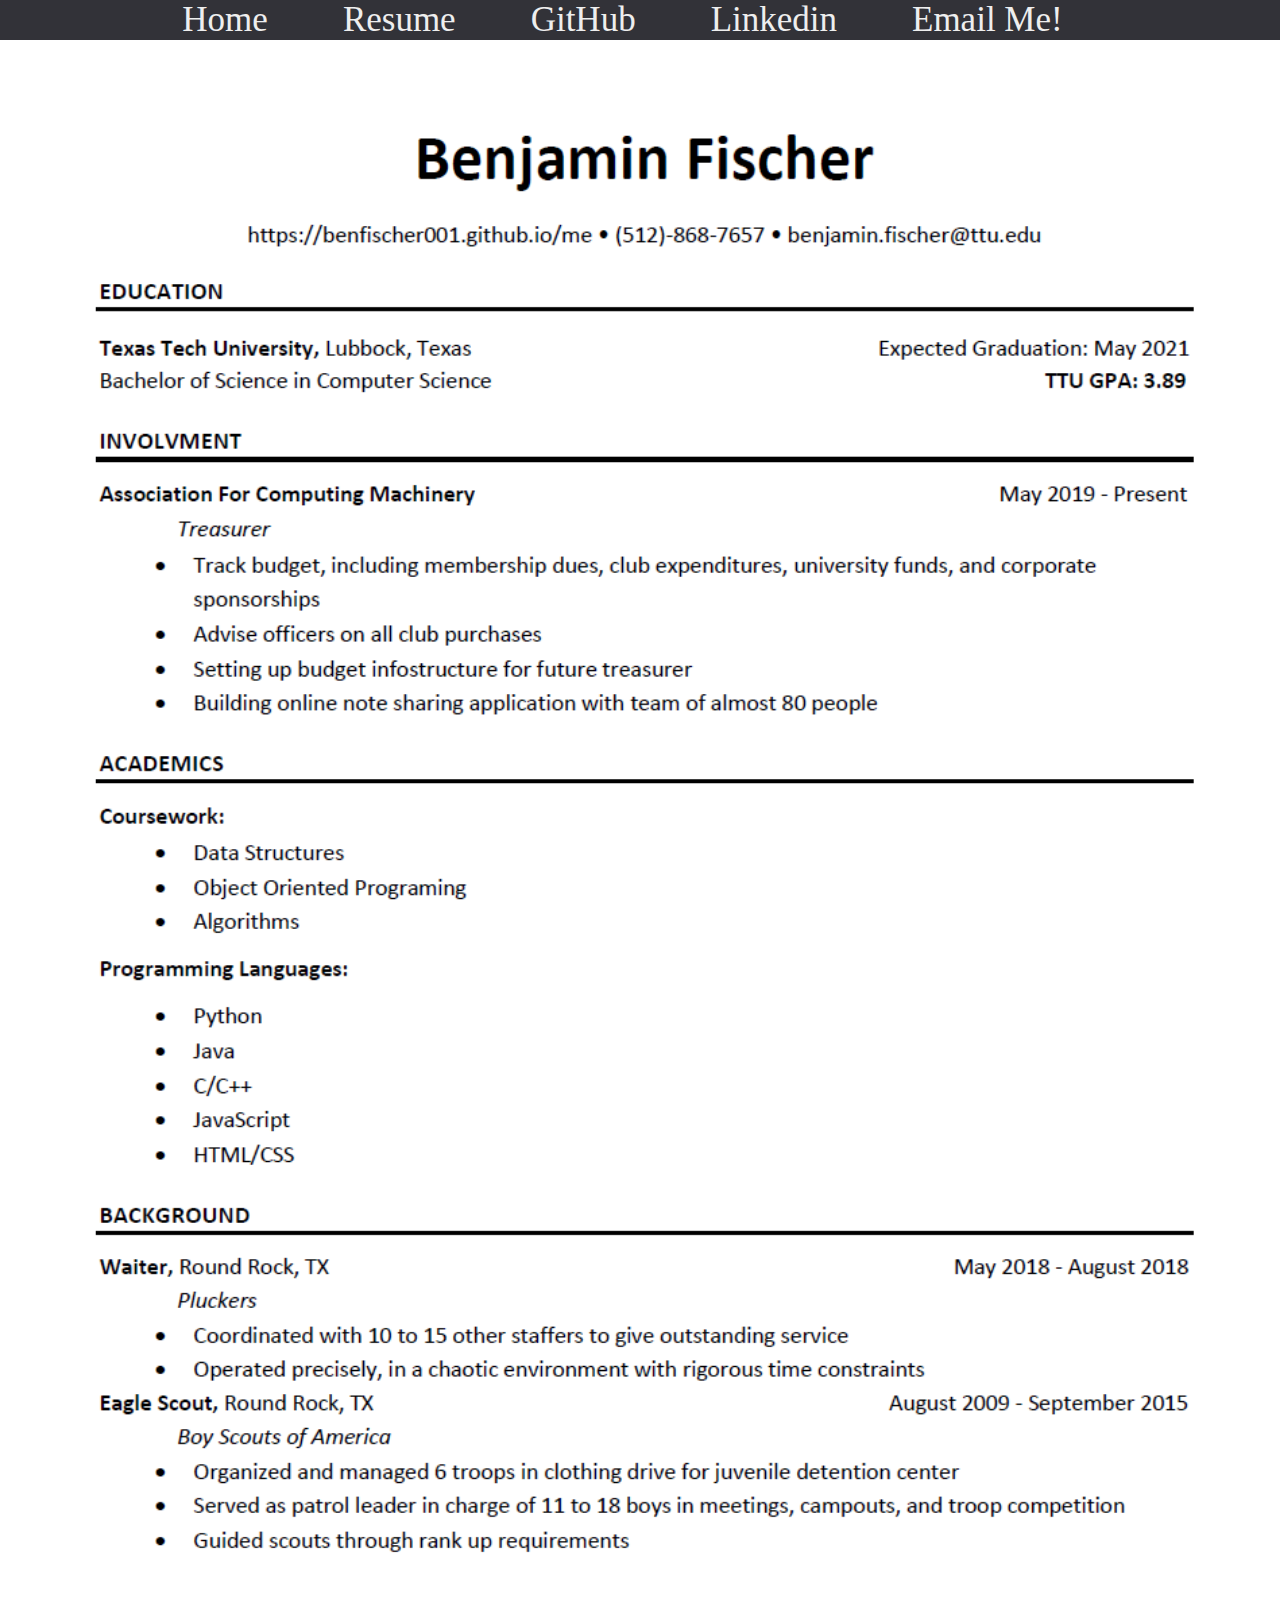
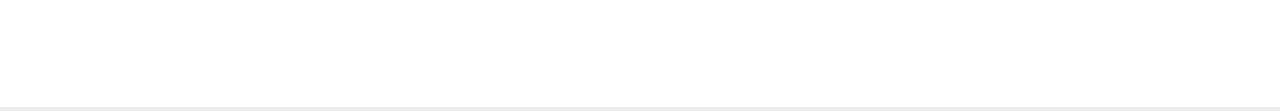
==== index.html @ acb56e37 "updated file name" ====
<!DOCTYPE html>
<html>
<head>
	<title>Website</title>
	<link rel="stylesheet" type="text/css" href="style.css">
</head>
<body>

		<nav id="navbar">
				<ul>
			<span class = "bigScreen">
				<li><a href="https://benfischer001.github.io/me/">Home</a></li>
				<li><a href="https://benfischer001.github.io/resume/">Resume</a></li>
				<li><a href="https://github.com/BenFischer001?tab=projects" target="_blank">GitHub</a></li>
				<li><a href="https://www.linkedin.com/in/benjamin-fischer-b68631183?lipi=urn%3Ali%3Apage%3Ad_flagship3_profile_view_base_contact_details%3B00hoCZrwQUesZU%2FZ8wojzw%3D%3D" target="_blank">Linkedin</a></li>
				<li><a href="mailto:benjamin.fischer@ttu.edu">Email Me!</a></li>
			</span>
			<span class = "smallScreen">
				<li><a href="https://benfischer001.github.io/me/"><img src="home.jpg" class = "smallNav"> </a></li>
				<li><a href="https://benfischer001.github.io/resume/"><img src="resume.png" class = "smallNav"> </a></li>
				<li><a href="https://github.com/BenFischer001?tab=projects" target="_blank"><img src="github.jpg" class = "smallNav"> </a></li>
				<li><a href="https://www.linkedin.com/in/benjamin-fischer-b68631183?lipi=urn%3Ali%3Apage%3Ad_flagship3_profile_view_base_contact_details%3B00hoCZrwQUesZU%2FZ8wojzw%3D%3D" target="_blank"><img src="linkedin.png" class = "smallNav"> </a></li>
				<li><a href="mailto:benjamin.fischer@ttu.edu"><img src="email.jpg" class = "smallNav"> </a></li>
			</span>
		</ul>
	</nav>

		<img src="resumeimg.png" id = "Resume"> 

</body>
</html>
---- style.css ----
body{
	margin:0px;
	background-color: #ededee;
	height: 100%;
}

#navbar{
	font-size: 0;
	background-color: #323238;
	margin: 0px;
}

#navbar ul{
	text-align: center;
	margin-top: 0;
	list-style: none;
}

#navbar li{
	display:inline;
	font-size: 35px;
}

#navbar a{
	text-decoration: none;
	color: #eee;
	margin-right: 75px;
}
#navbar img{
	text-decoration: none;
	color: #eee;
	margin-right: -1%;
	margin-left: -2%;
}


.mainTxt{
	font-size: 25px;
	max-width: 900px;
	width: 87.5%;
	margin: auto;
	margin-top: 12%;
}

#Resume {
	width: 100%;
	height: 100%;
	margin-top: 0px;
}

.Txt {

}

.smallScreen {
	display: none;
}
.bigScreen { 
	 
}


@media (max-width: 995px) {
    .smallScreen { display: inline-block; }
    .bigScreen { display: none; }
}

.smallNav {
	width: 30px;
	mix-blend-mode: multiply;
}
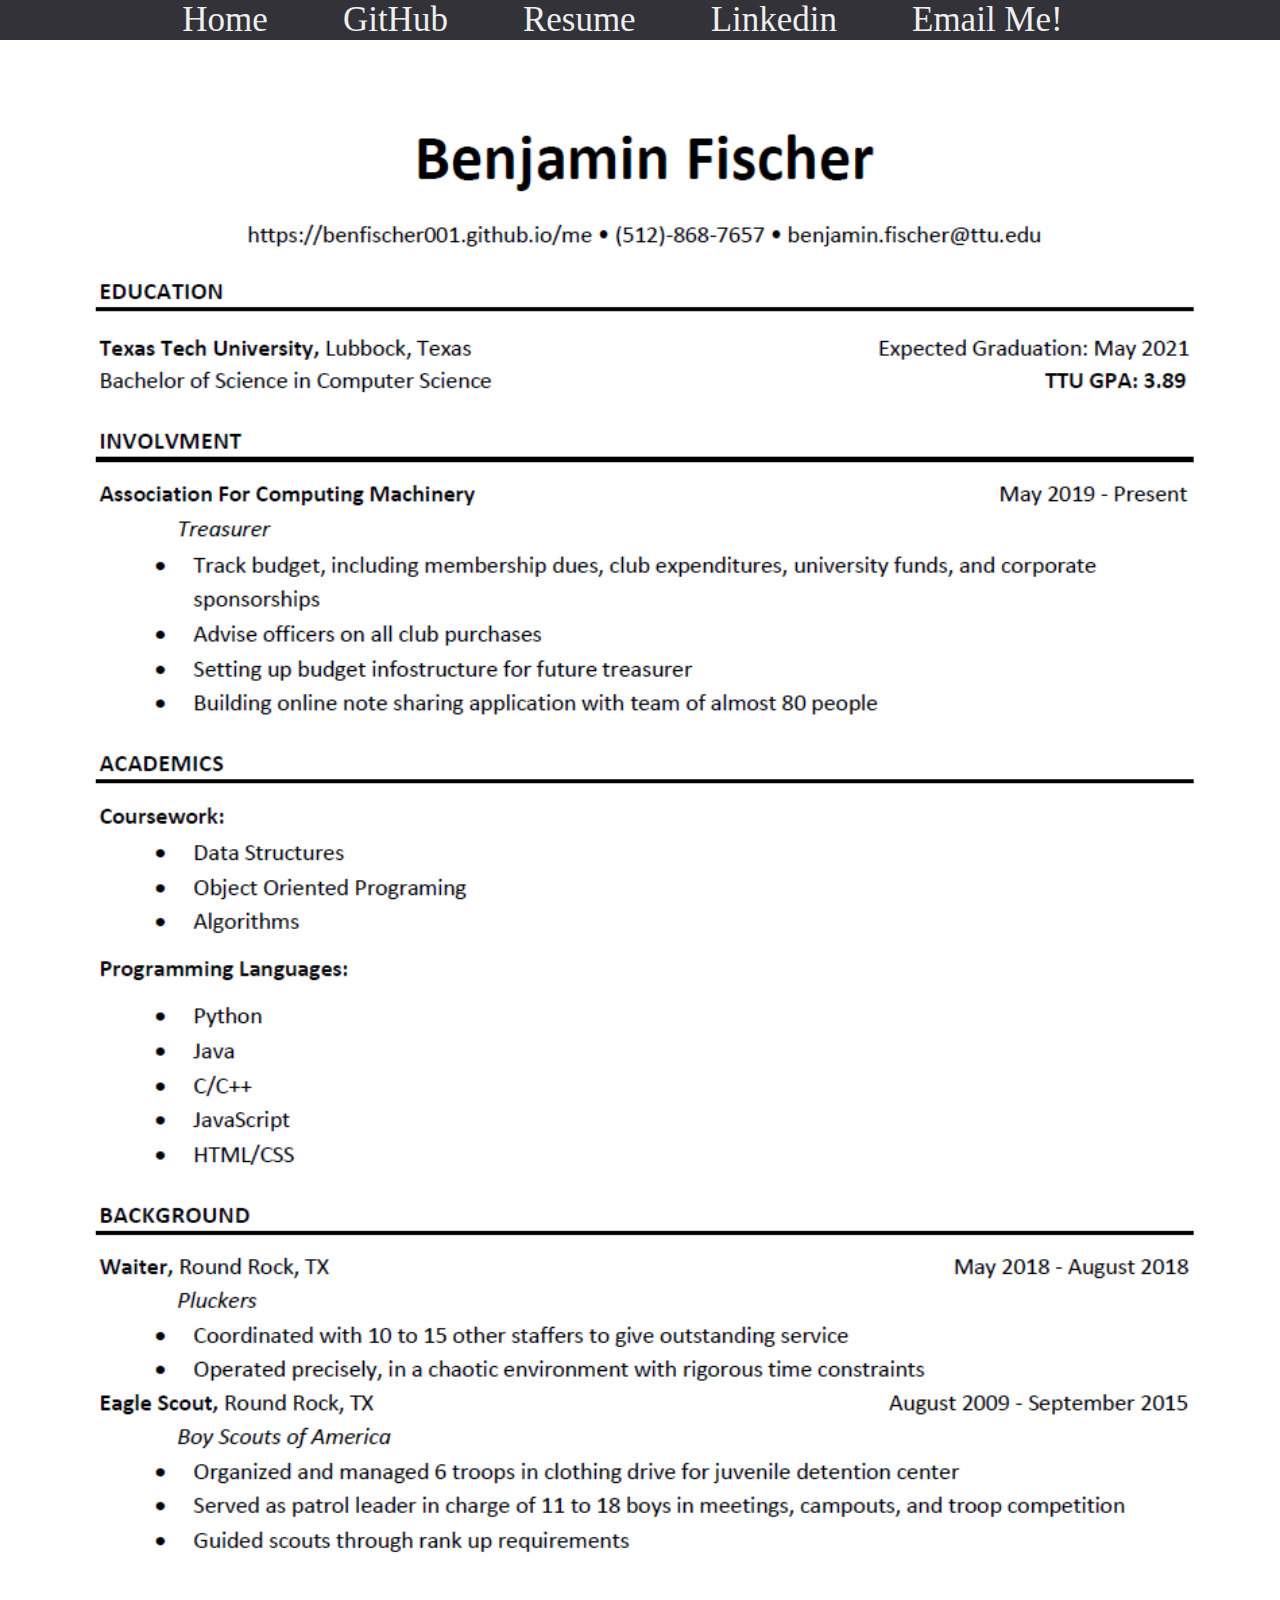
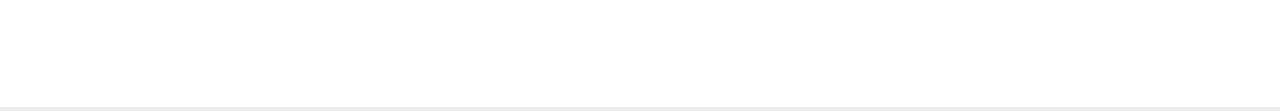
==== commit 3bd0f974: "rearranged menu" ====
--- a/index.html
+++ b/index.html
@@ -10,15 +10,15 @@
 				<ul>
 			<span class = "bigScreen">
 				<li><a href="https://benfischer001.github.io/me/">Home</a></li>
+				<li><a href="https://github.com/BenFischer001?tab=projects" target="_blank">GitHub</a></li>
 				<li><a href="https://benfischer001.github.io/resume/">Resume</a></li>
-				<li><a href="https://github.com/BenFischer001?tab=projects" target="_blank">GitHub</a></li>
 				<li><a href="https://www.linkedin.com/in/benjamin-fischer-b68631183?lipi=urn%3Ali%3Apage%3Ad_flagship3_profile_view_base_contact_details%3B00hoCZrwQUesZU%2FZ8wojzw%3D%3D" target="_blank">Linkedin</a></li>
 				<li><a href="mailto:benjamin.fischer@ttu.edu">Email Me!</a></li>
 			</span>
 			<span class = "smallScreen">
 				<li><a href="https://benfischer001.github.io/me/"><img src="home.jpg" class = "smallNav"> </a></li>
+				<li><a href="https://github.com/BenFischer001?tab=projects" target="_blank"><img src="github.jpg" class = "smallNav"> </a></li>
 				<li><a href="https://benfischer001.github.io/resume/"><img src="resume.png" class = "smallNav"> </a></li>
-				<li><a href="https://github.com/BenFischer001?tab=projects" target="_blank"><img src="github.jpg" class = "smallNav"> </a></li>
 				<li><a href="https://www.linkedin.com/in/benjamin-fischer-b68631183?lipi=urn%3Ali%3Apage%3Ad_flagship3_profile_view_base_contact_details%3B00hoCZrwQUesZU%2FZ8wojzw%3D%3D" target="_blank"><img src="linkedin.png" class = "smallNav"> </a></li>
 				<li><a href="mailto:benjamin.fischer@ttu.edu"><img src="email.jpg" class = "smallNav"> </a></li>
 			</span>
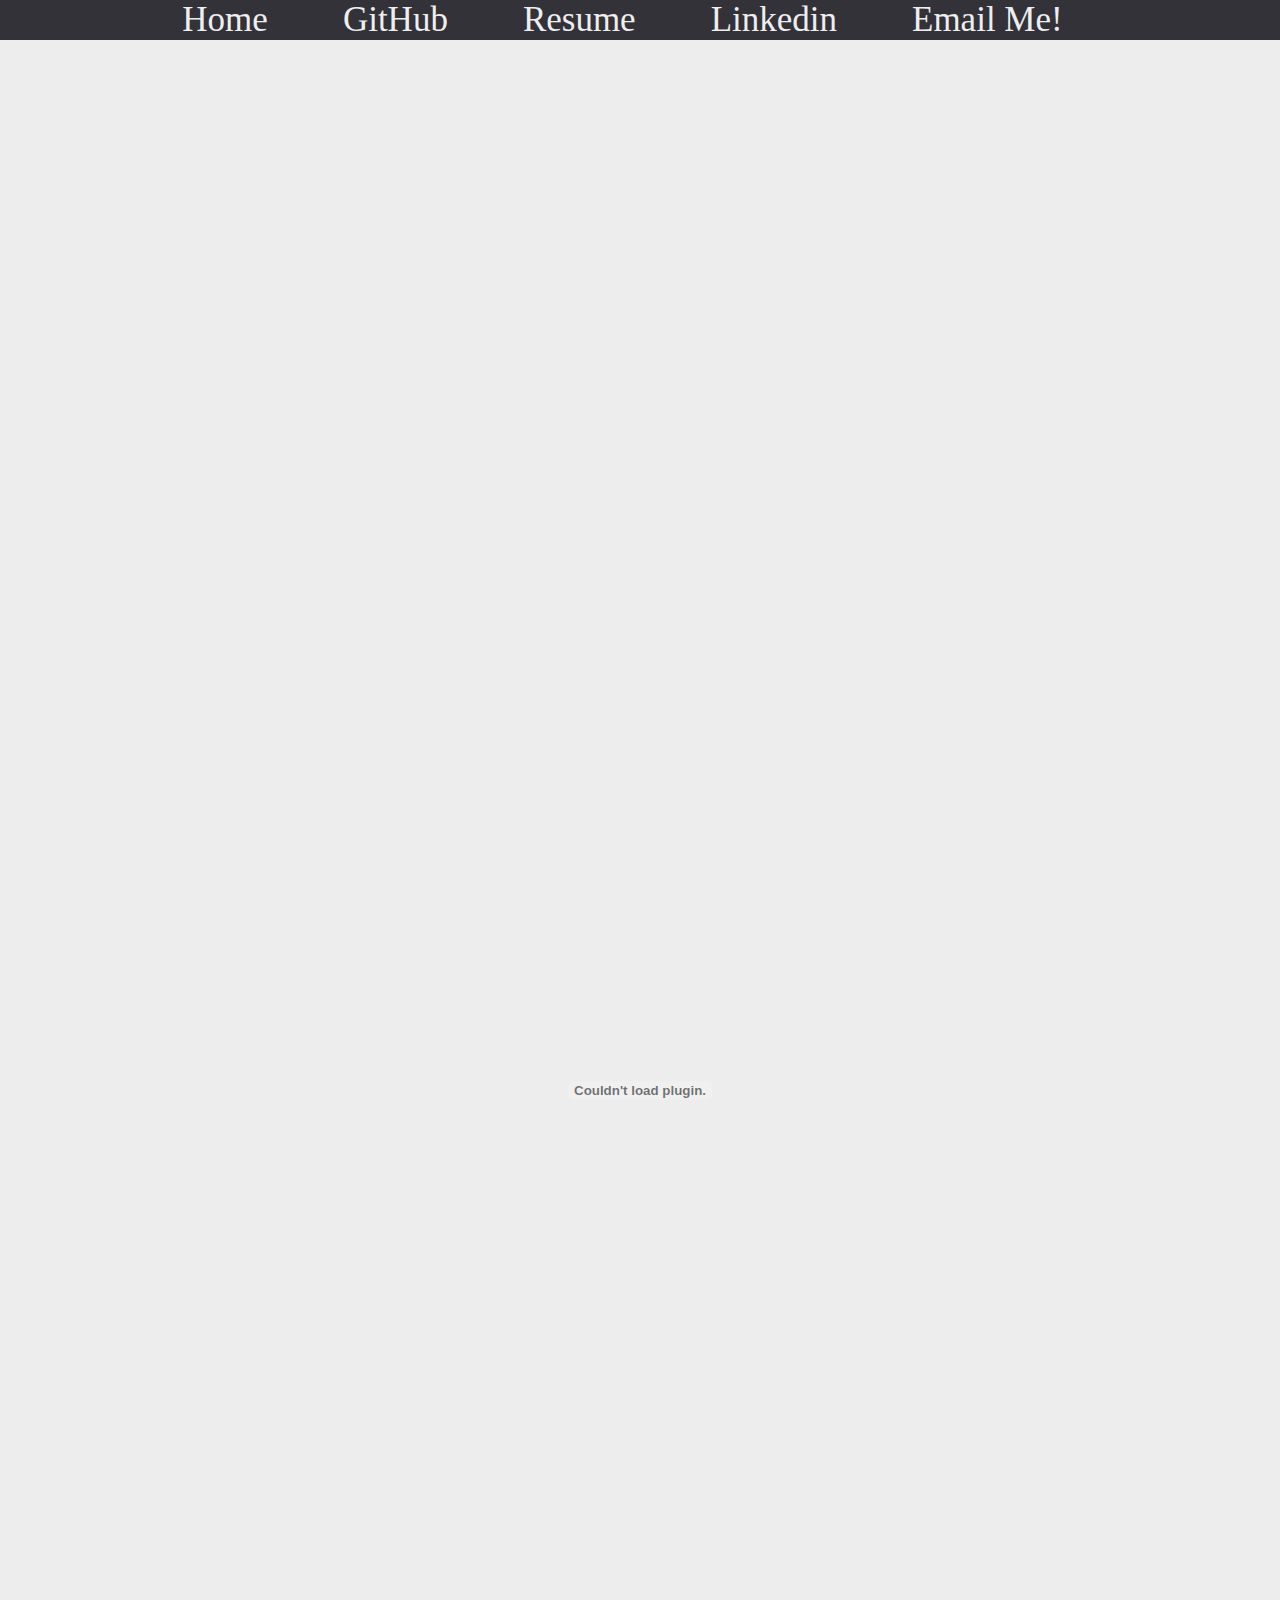
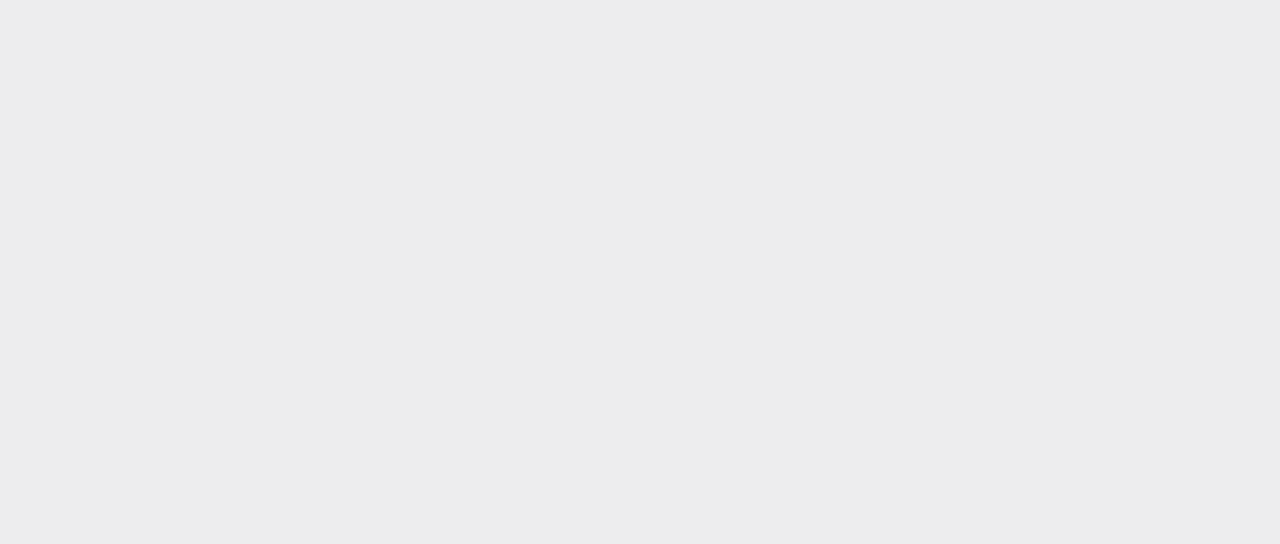
==== commit ec2b86d3: "changed resume presentation to pdf" ====
--- a/index.html
+++ b/index.html
@@ -10,14 +10,14 @@
 				<ul>
 			<span class = "bigScreen">
 				<li><a href="https://benfischer001.github.io/me/">Home</a></li>
-				<li><a href="https://github.com/BenFischer001?tab=projects" target="_blank">GitHub</a></li>
+				<li><a href="https://github.com/BenFischer001?tab=Overview" target="_blank">GitHub</a></li>
 				<li><a href="https://benfischer001.github.io/resume/">Resume</a></li>
 				<li><a href="https://www.linkedin.com/in/benjamin-fischer-b68631183?lipi=urn%3Ali%3Apage%3Ad_flagship3_profile_view_base_contact_details%3B00hoCZrwQUesZU%2FZ8wojzw%3D%3D" target="_blank">Linkedin</a></li>
 				<li><a href="mailto:benjamin.fischer@ttu.edu">Email Me!</a></li>
 			</span>
 			<span class = "smallScreen">
 				<li><a href="https://benfischer001.github.io/me/"><img src="home.jpg" class = "smallNav"> </a></li>
-				<li><a href="https://github.com/BenFischer001?tab=projects" target="_blank"><img src="github.jpg" class = "smallNav"> </a></li>
+				<li><a href="https://github.com/BenFischer001?tab=Overview" target="_blank"><img src="github.jpg" class = "smallNav"> </a></li>
 				<li><a href="https://benfischer001.github.io/resume/"><img src="resume.png" class = "smallNav"> </a></li>
 				<li><a href="https://www.linkedin.com/in/benjamin-fischer-b68631183?lipi=urn%3Ali%3Apage%3Ad_flagship3_profile_view_base_contact_details%3B00hoCZrwQUesZU%2FZ8wojzw%3D%3D" target="_blank"><img src="linkedin.png" class = "smallNav"> </a></li>
 				<li><a href="mailto:benjamin.fischer@ttu.edu"><img src="email.jpg" class = "smallNav"> </a></li>
@@ -25,7 +25,7 @@
 		</ul>
 	</nav>
 
-		<img src="resumeimg.png" id = "Resume"> 
+		<embed src="Resume.pdf" width="100%" height="2100px" />
 
 </body>
 </html>
--- a/style.css
+++ b/style.css
@@ -60,7 +60,7 @@
 }
 
 
-@media (max-width: 995px) {
+@media (max-width: 1020px) {
     .smallScreen { display: inline-block; }
     .bigScreen { display: none; }
 }
@@ -68,4 +68,4 @@
 .smallNav {
 	width: 30px;
 	mix-blend-mode: multiply;
-}+}
